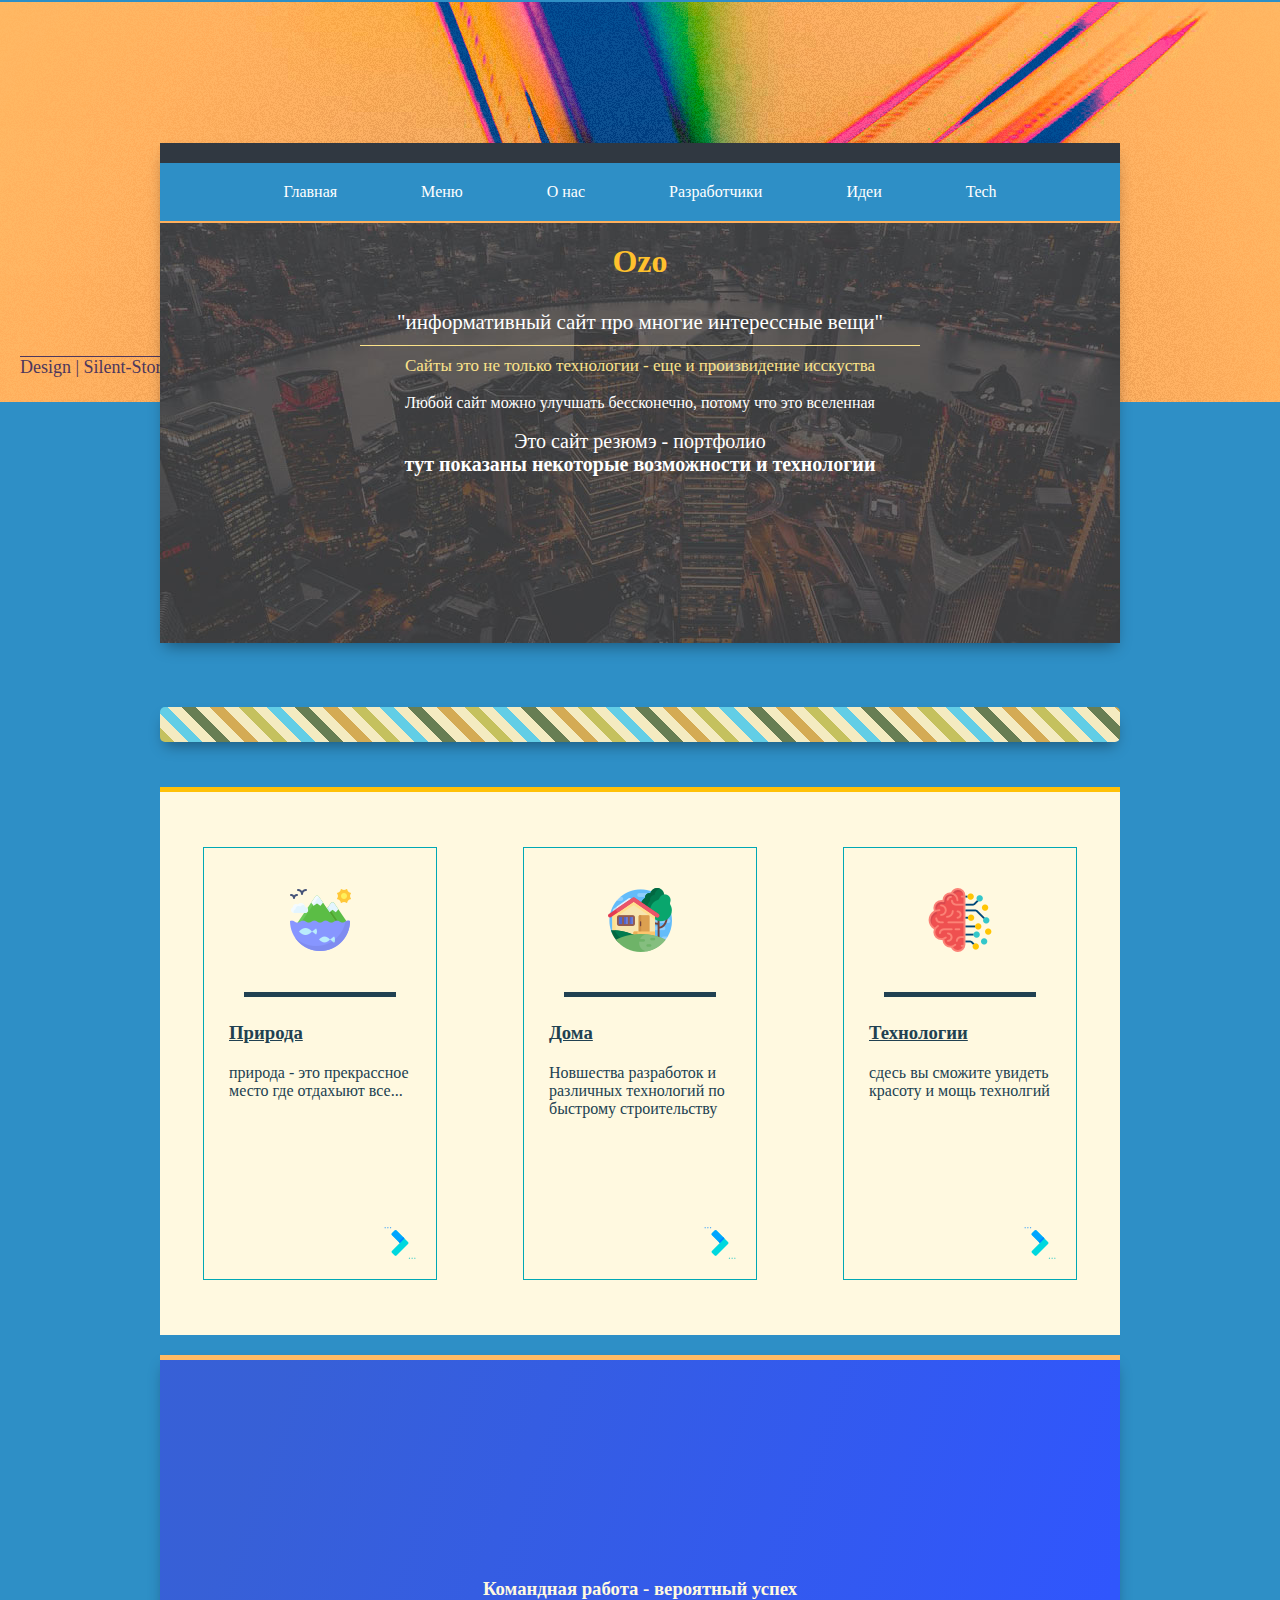
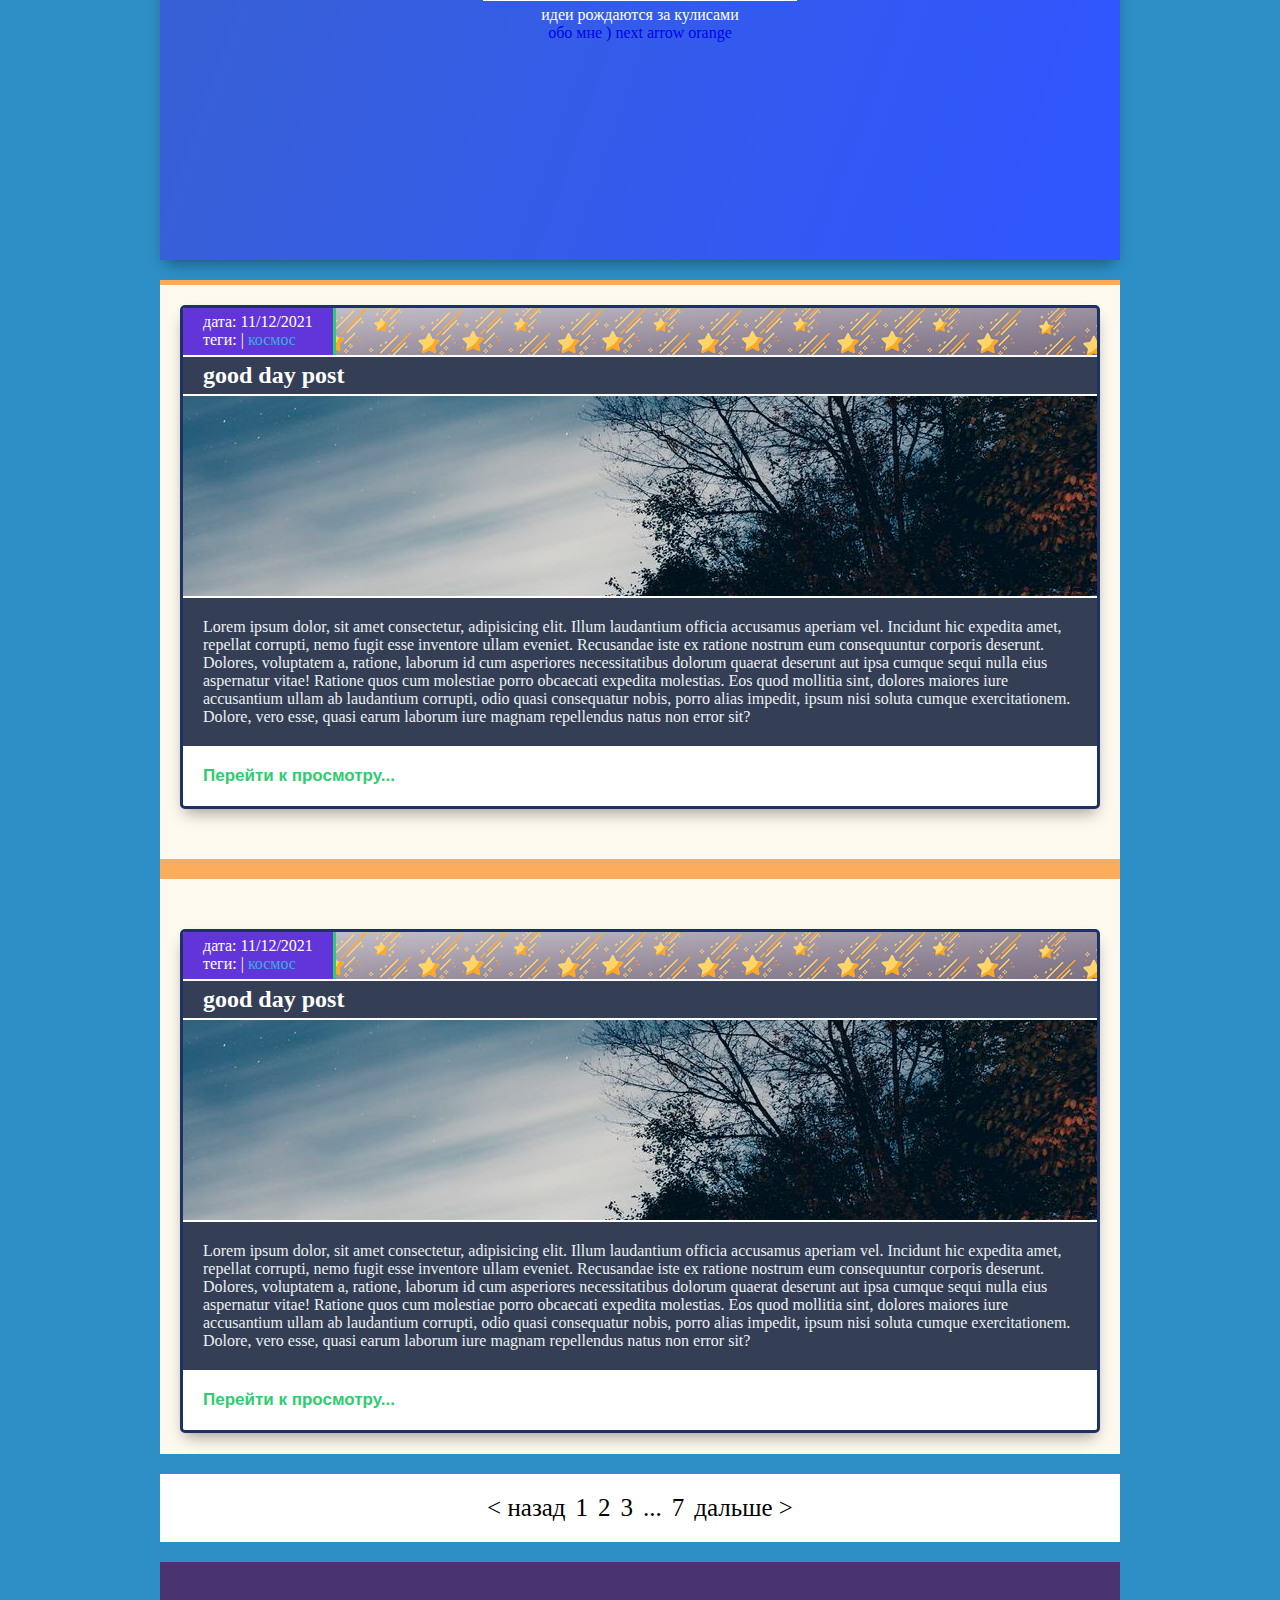
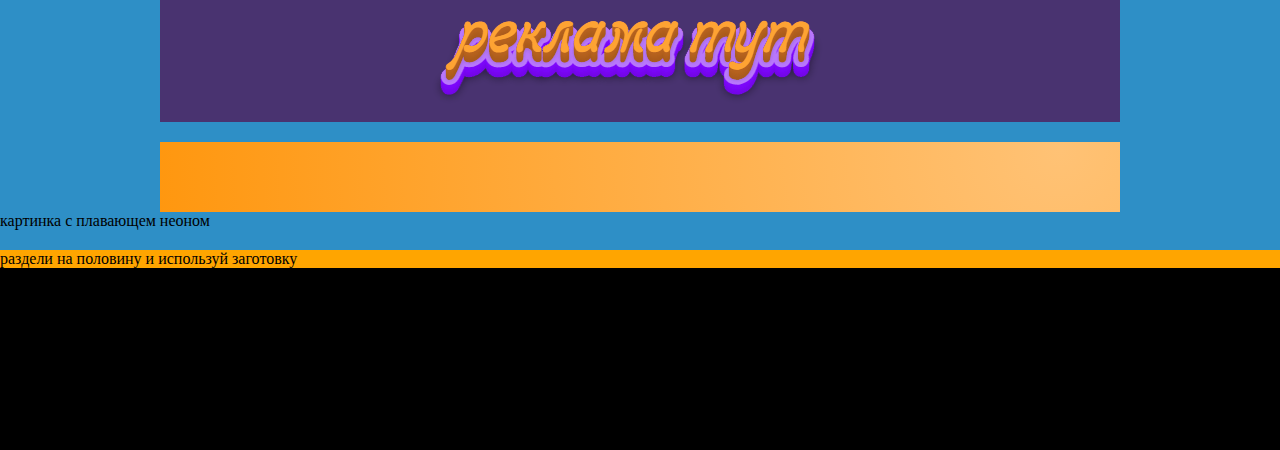
==== index.html @ 79d21754 "first project start 0.1.2v" ====
<!DOCTYPE html>
<html lang="en">
<head>
	<meta charset="UTF-8">
	<meta name="viewport" content="width=device-width, initial-scale=1.0">
	<title>ozo</title>
	<link rel="shortcut icon" href="images/icn.ico" type="image/x-icon">
	<link rel="stylesheet" href="css/main.css">
	<script defer src="js/custom.js"></script>
</head>
<body>
	<header>
		<div class="design_engine">
			<p>Design | Silent-Storm*</p>
		</div>
		<div class="hd">
			<div class="line_s">
			</div>
			<div class="menu">
				<ul>
					<li><a href="">Главная</a></li>
					<li><a class="but">Меню</a></li>
					<ul class="show_m">
						<li><a href="">спорт</a></li>
						<li><a href="">киберспорт</a></li>
						<li><a href="">путешествие</a></li>
						<li><a href="">технологии</a></li>
					</ul>
					<li><a href="">О нас</a></li>
					<li><a href="">Разработчики</a></li>
					<li><a href="">Идеи</a></li>
					<li><a href="">Tech</a></li>
				</ul>
			</div> <!-- and menu -->
			<div class="bot_menu">
				<h1>Ozo</h1>
				<p class="p_one">"информативный сайт про многие интерессные вещи"</p>
				<p class="p_two">
					Сайты это не только технологии - еще и произвидение исскуства 
				</p><br>
				<p>Любой сайт можно улучшать бессконечно, потому что это вселенная</p><br>
				<div class="goodday">
					<p>Это сайт резюмэ - портфолио</p>
					<b>тут показаны некоторые возможности и технологии</b>
				</div>
			</div>
		</div>
	</header>
	<!-- main center content -->
	<div class="wrapper_main">
		<div class="wp_week">
			<div class="decore_line"></div> <!-- decoration -->
			<div class="box_mini">
				<div class="wrapper_items">
					<div class="imt_m m1">
						<div class="bck-color-or-img  boxo-1">
							<img src="images/nature.png" alt="ico">
						</div>
							<div class="linx_dexc"></div>
						<div class="txt_content">
							<h3>Природа</h3>
							<p>природа - это прекрассное место где отдахыют все...</p>
						</div> <!-- end txt_content -->
						<div class="next_more">
							<a href="">
								<img src="images/right-arrow.png" alt="ico">
							</a>
						</div>
					</div>	
					<div class="imt_m m2">
						<div class="bck-color-or-img boxo-2">
							<img src="images/house.png" alt="ico">
						</div>
							<div class="linx_dexc"></div>
						<div class="txt_content">
							<h3>Дома</h3>
							<p>Новшества разработок и различных технологий по быстрому строительству</p>
						</div> <!-- end txt_content -->
						<div class="next_more">
							<a href="">
								<img src="images/right-arrow.png" alt="ico">
							</a>
						</div>
					</div>	
					<div class="imt_m m3">
						<div class="bck-color-or-img boxo-3">
							<img src="images/tech.png" alt="ico">
						</div>
							<div class="linx_dexc"></div>
						<div class="txt_content">
							<h3>Технологии</h3>
							<p>сдесь вы сможите увидеть красоту и мощь технолгий</p>
						</div> <!-- end txt_content -->
						<div class="next_more" id="more">
							<a href="">
								<img src="images/right-arrow.png" alt="ico">
							</a>
						</div>
					</div>
				</div> <!-- end wrapper_items -->	
			</div>
			<!-- end box_mini -->
			<div class="play_p">
				<div class="wp_tkt">
					<h3>Командная работа - вероятный успех</h3>
					<p>идеи рождаются за кулисами</p>
					<a href="#">обо мне ) next arrow orange</a>
				</div>
				<video  no-controls autoplay loop playsinline muted src="video/tst.mp4" >
				</video>
			</div> 
			<!-- end play_p -->
			<div class="content">
				<!-- популярность по просмотрам сравнивать -->
				<div class="sort"></div>
				<div class="boss_line_tikets">
					<ul style="display: none;">
						<li><a href="">adsasdasda</a></li>
						<li><a href="">asdasdasd</a></li>
						<li><a href="">asdasdas</a></li>
						<li><a href="">dsad</a></li>
					</ul>
				</div>

				<div class="post">
					<div class="line_tags_info">
						<div class="data">
							<p>дата: 11/12/2021</p>
							<p>теги: | <a href="">космос</a><span></span></span></p>
						</div> <!-- end data -->
					</div> <!-- end line_tags_info -->
					<div class="name">
						<h2>good day post</h2>
					</div>
					<div class="image_blog">
						<img src="images/page_itm.jpg" alt="alt">
					</div>
					<div class="text_large">
						<p>Lorem ipsum dolor, sit amet consectetur, adipisicing elit. Illum laudantium officia accusamus aperiam vel. Incidunt hic expedita amet, repellat corrupti, nemo fugit esse inventore ullam eveniet. Recusandae iste ex ratione nostrum eum consequuntur corporis deserunt. Dolores, voluptatem a, ratione, laborum id cum asperiores necessitatibus dolorum quaerat deserunt aut ipsa cumque sequi nulla eius aspernatur vitae! Ratione quos cum molestiae porro obcaecati expedita molestias. Eos quod mollitia sint, dolores maiores iure accusantium ullam ab laudantium corrupti, odio quasi consequatur nobis, porro alias impedit, ipsum nisi soluta cumque exercitationem. Dolore, vero esse, quasi earum laborum iure magnam repellendus natus non error sit?</p>
					</div> <!-- end text_large -->
					<div class="push">
						<b><a href="">Перейти к просмотру...</a></b>
						
					</div>
				</div> <!-- end post -->

					<div class="lnx"></div>

				<div class="post">
					<div class="line_tags_info">
						<div class="data">
							<p>дата: 11/12/2021</p>
							<p>теги: | <a href="">космос</a><span></span></span></p>
						</div> <!-- end data -->
					</div> <!-- end line_tags_info -->
					<div class="name">
						<h2>good day post</h2>
					</div>
					<div class="image_blog">
						<img src="images/page_itm.jpg" alt="alt">
					</div>
					<div class="text_large">
						<p>Lorem ipsum dolor, sit amet consectetur, adipisicing elit. Illum laudantium officia accusamus aperiam vel. Incidunt hic expedita amet, repellat corrupti, nemo fugit esse inventore ullam eveniet. Recusandae iste ex ratione nostrum eum consequuntur corporis deserunt. Dolores, voluptatem a, ratione, laborum id cum asperiores necessitatibus dolorum quaerat deserunt aut ipsa cumque sequi nulla eius aspernatur vitae! Ratione quos cum molestiae porro obcaecati expedita molestias. Eos quod mollitia sint, dolores maiores iure accusantium ullam ab laudantium corrupti, odio quasi consequatur nobis, porro alias impedit, ipsum nisi soluta cumque exercitationem. Dolore, vero esse, quasi earum laborum iure magnam repellendus natus non error sit?</p>
					</div> <!-- end text_large -->
					<div class="push">
						<b><a href="">Перейти к просмотру...</a></b>
						
					</div>
				</div> <!-- end post -->




			</div>
			<!-- end content -->
			<div class="paginate">
				<ul>
					<li><a href="">< назад </a></li>
					<li><a href="">1</a></li>
					<li><a href="">2</a></li>
					<li><a href="">3</a></li>
					<li><a href="">...</a></li>
					<li><a href="">7</a></li>
					<li><a href=""> дальше ></a></li>
				</ul>
			</div>
			<!-- end paginate -->

			<div class="random_news">
			<img src="images/download.gif" alt="gif">
			</div>
			<!-- end random_news -->
			<div class="dec_line_two"></div><!-- end dec_line_two -->
		</div> <!-- end wp_week -->
	</div>  <!-- end wrapper_main -->

	картинка с плавающем неоном
	<footer>
		<div class="lft">
			раздели на половину и используй заготовку 
		</div>
		тут будет футер 
		не знаю осилешь ли ты пагинацию
	</footer>


</body>

</html>
---- css/main.css ----
/**
* main style 
* WordPress style only
* 17 November 2020 year
* design original 
*/
@import url('http://fonts.cdnfonts.com/css/right-female');
/*custom style*/
 *{ padding: 0; margin: 0; list-style-type: none; text-decoration: none;} a {cursor: pointer;}
body { background: #2e8fc6; }
header { background-image: url(../images/m12.png); background-repeat: no-repeat; background-position: center; height: 400px; border-top: 2px solid #2e8fc6;}
.design_engine {
	padding: 20px;
	top: 335px;
	position: relative;
	z-index: 2;
}
.design_engine p {
	text-decoration: overline ;
	color: #4D375D;
	font-family: 'Right Female';
	font-size: 18px;
}
.line_s {background: #303841; height: 20px;}
.hd { position: relative; z-index: 2; height: 500px; width: 960px; background-image: url(../images/m4.jpg); margin: 0 auto; margin-top: 80px; box-shadow: 0px 8px 15px -5px  rgba(0,0,0,0.4);}
.menu, .bot_menu {text-align: center;}
.menu {background: #2e8fc6; }
.menu>ul>li, a {display: inline-block;}
.menu>ul>li {} .menu>ul>li:hover {background: #d2d86e;} 
.menu a {color: white; padding: 20px 40px;} .menu a:hover {color: black;}
.bot_menu{  border-top: 2px solid #FEB05E; color: white;}
.bot_menu h1 { color: #ffc12d; margin: 20px 0;}
.p_one { font-size: 21px; margin: 10px 200px; color: white; padding: 10px; border-bottom: 1px solid #fce38a;} .p_two {font-size: 17px; color: #fce38a; margin: 0 auto;}
.show_m { position: absolute; margin-left: 170px; background: #2e8fc6;}
.show_m li:hover {background: #d2d86e;}
/*.mpx_line { background: #5A67A6;  height: 40px; position: relative; top: 365px; z-index: 0; }*/
/*and header*/
/*wrappers*/
.wrapper_main {margin-top: 290px;}
.wp_week { width: 960px;  margin: 0 auto; 	}
/* end wrappers*/
.goodday {
	font-family: Calibri;
	font-size: 20px;
}
.decore_line {
	margin-bottom: 60px;
	background: repeating-linear-gradient(45deg, rgba(171,255,255, 0.8) 10px, transparent 10px, transparent 20px, rgba(0,186,255, 0.6) 20px, rgba(0,186,255, 0.6) 30px, transparent 30px, transparent 40px, rgba(10,53,10, 0.6) 40px, rgba(10,53,10,0.6) 50px, transparent 50px, transparent 60px, rgba(191,128,12, 0.6) 60px, rgba(191,128,12, 0.6) 70px, transparent 70px, transparent 80px, rgba(165,165,28, 0.6) 80px, rgba(165,165,28, 0.6) 90px, transparent 90px);
	background-color: #f4ebc1;
	height: 25px;
	position: relative;
	top: 15px;
	padding: 5px;
	border-radius: 5px;
	box-shadow: 0px 8px 15px -5px rgba(0,0,0,0.4);
}
.box_mini { 
	margin-bottom: 20px;
	background: #142F43;
}
.adv {
	text-align: center;
	background: red;
}
.wrapper_items {
	border-top: 5px solid #FFC107;
	background:  #FFF9E0;
	display: flex;
	justify-content: space-around;
}
.itm_line {
	width: 5px;
	height: 0px;
}
.bck-color-or-img {
	padding: 20px 0; 
	display: flex;
	justify-content: center;
}
.bck-color-or-img img, .next_more img {
	vertical-align: bottom;
}
.imt_m {
	padding: 20px;
	border: 1px solid #00A8B5;
	margin: 55px 5px;
	width: 20%;
	-webkit-transition: all 500ms ease;
	-moz-transition: all 500ms ease;
	-ms-transition: all 500ms ease;
	-o-transition: all 500ms ease;
	transition: all 500ms ease;
}
.imt_m:hover {
	background: #CEE5D0;
}
.txt_content {
	font-family: Calibri;
	padding: 5px;
	height: 200px;
	color: #214151;
}
.txt_content h3 {
	text-decoration: underline;
	padding: 0 0 20px 0;
}
.linx_dexc {
	margin: 20px;
	display: flex;
	height: 5px;
	background: #214151;
}

.next_more {
	display: flex;
	justify-content: flex-end;
	/*height: 50px;*/
}
.play_p {
	height: 500px;
	border-top: 5px solid #FFBA64;
	overflow: hidden;
	margin: 20px 0;
	background: #303841;
	box-shadow: 0px 8px 15px -5px rgba(0,0,0,0.4);
}

.play_p video {
	bottom: 500px;
	vertical-align: top;
	position: relative;
	width: 960px;
}
.wp_tkt {
	display: flex;
	justify-content: center;
	flex-direction: column;
	align-items: center;
	position: relative;
	height: 500px;
	width: 960px;
	z-index: 5;
	background-image: linear-gradient( 109.6deg,  rgba(57,106,252,0.8) 11.2%, rgba(48,86,253,1) 91.1% );
}
.wp_tkt h3 {
	color: #FFF9E0;
	border-bottom: 1px solid white;
}
.wp_tkt p {
	color: white;
	padding-top: 5px;
}

.line_hd_text {padding: 5px; border-top: 5px solid #FFC107; }
.content {
	position: relative;
	padding-bottom: 1px;
	vertical-align: bottom;
	background:  #FEF9EF;
}
 /*tags*/
.line_tags_info {
	background: #2D46B9;
	background-image: url(../images/star_back.jpg);
	display: flex;
	justify-content: space-between;
	border-bottom: 2px solid #fff;
}
.name {color: white; padding: 5px 20px;}
.image_blog {
	border-bottom: 2px solid white;
	border-top: 2px solid white;
	height: 200px;
}
.text_large {padding: 20px; color: #ecf0f1;}
.data { background:  #6235DB; padding: 5px 20px; color: white; border-right: 3px solid #2ecc71; } .data a {color: #35AEDB; border-bottom: 1px solid #6235DB;} .data a:hover {border-bottom: 1px solid #35AEDB;}
.wp_blocks {
	height: 20px;
	width: 20px;
	background: white;
	border: 2px solid #7F7C82;
	border-radius: 5px;
}
.boxis1, .boxis2, .boxis3, .boxis4 {
	vertical-align: top;
	display: inline-block;
	float: right;
	height: 10px;
	width: 10px;
	margin: 0;
	padding: 0;
}
.sort {margin-bottom: 20px;border-bottom: 5px solid #FBAC5D;}
.tags {
	padding: 10px 20px;
	display: flex;
	justify-content: flex-end;
	background: #FEF9EF;
}
.tags p { margin-right: 5px; color: #FF7800; font-size: 20px;  border-bottom: 2px solid #FF7800;}

.boxis1 { background: #C85C5C; }
.boxis2 { background: #FFAB4C; }
.boxis3 { background: #DAD992; }
.boxis4 { background: #3DB2FF; }
/*end tags*/
.post {
	overflow: hidden;
	margin: 20px;
	border-radius: 5px;
 	border: 3px solid #1E3163;
 	background: #343F56;
 	box-shadow: 0px 8px 15px -5px rgba(0,0,0,0.4);
}
.lnx {
	background: #FBAC5D;
	margin: 50px 0;
	height: 20px;
}
.paginate {
	padding: 20px;
	margin: 20px 0 20px 0;
	background: #fff;
}
.paginate ul {
	display: flex;
	justify-content: center;
}
.paginate ul li {
	margin: 0 5px;
}
.paginate ul li a {
	color: #000;
	font-family: calibri;
	font-size: 25px;
}

.paginate ul li a:hover {
	color: #2E8FC6;
}

.dec_line_two {
	background-image: radial-gradient( circle farthest-corner at 93.8% 11.4%,  rgba(255,194,117,1) 0%, rgba(255,151,15,1) 100.3% );
	height: 70px;
}
.push {
	padding: 20px;
	background: white;
}
.push a {	
	font-family: Arial;
	font-size: 17px;
	color:  #2ecc71;
}
.push a:hover {color: orange;}
.random_news {
	text-align: center;
	margin: 20px 0;
	background: #493370;
}

.random_news img {
	vertical-align: top;
}
#blue_create {
	border: 2px solid black;
}

footer {
	margin-top: 20px;
	background: black;
	height: 200px;
}
.lft {
	background: orange;
}
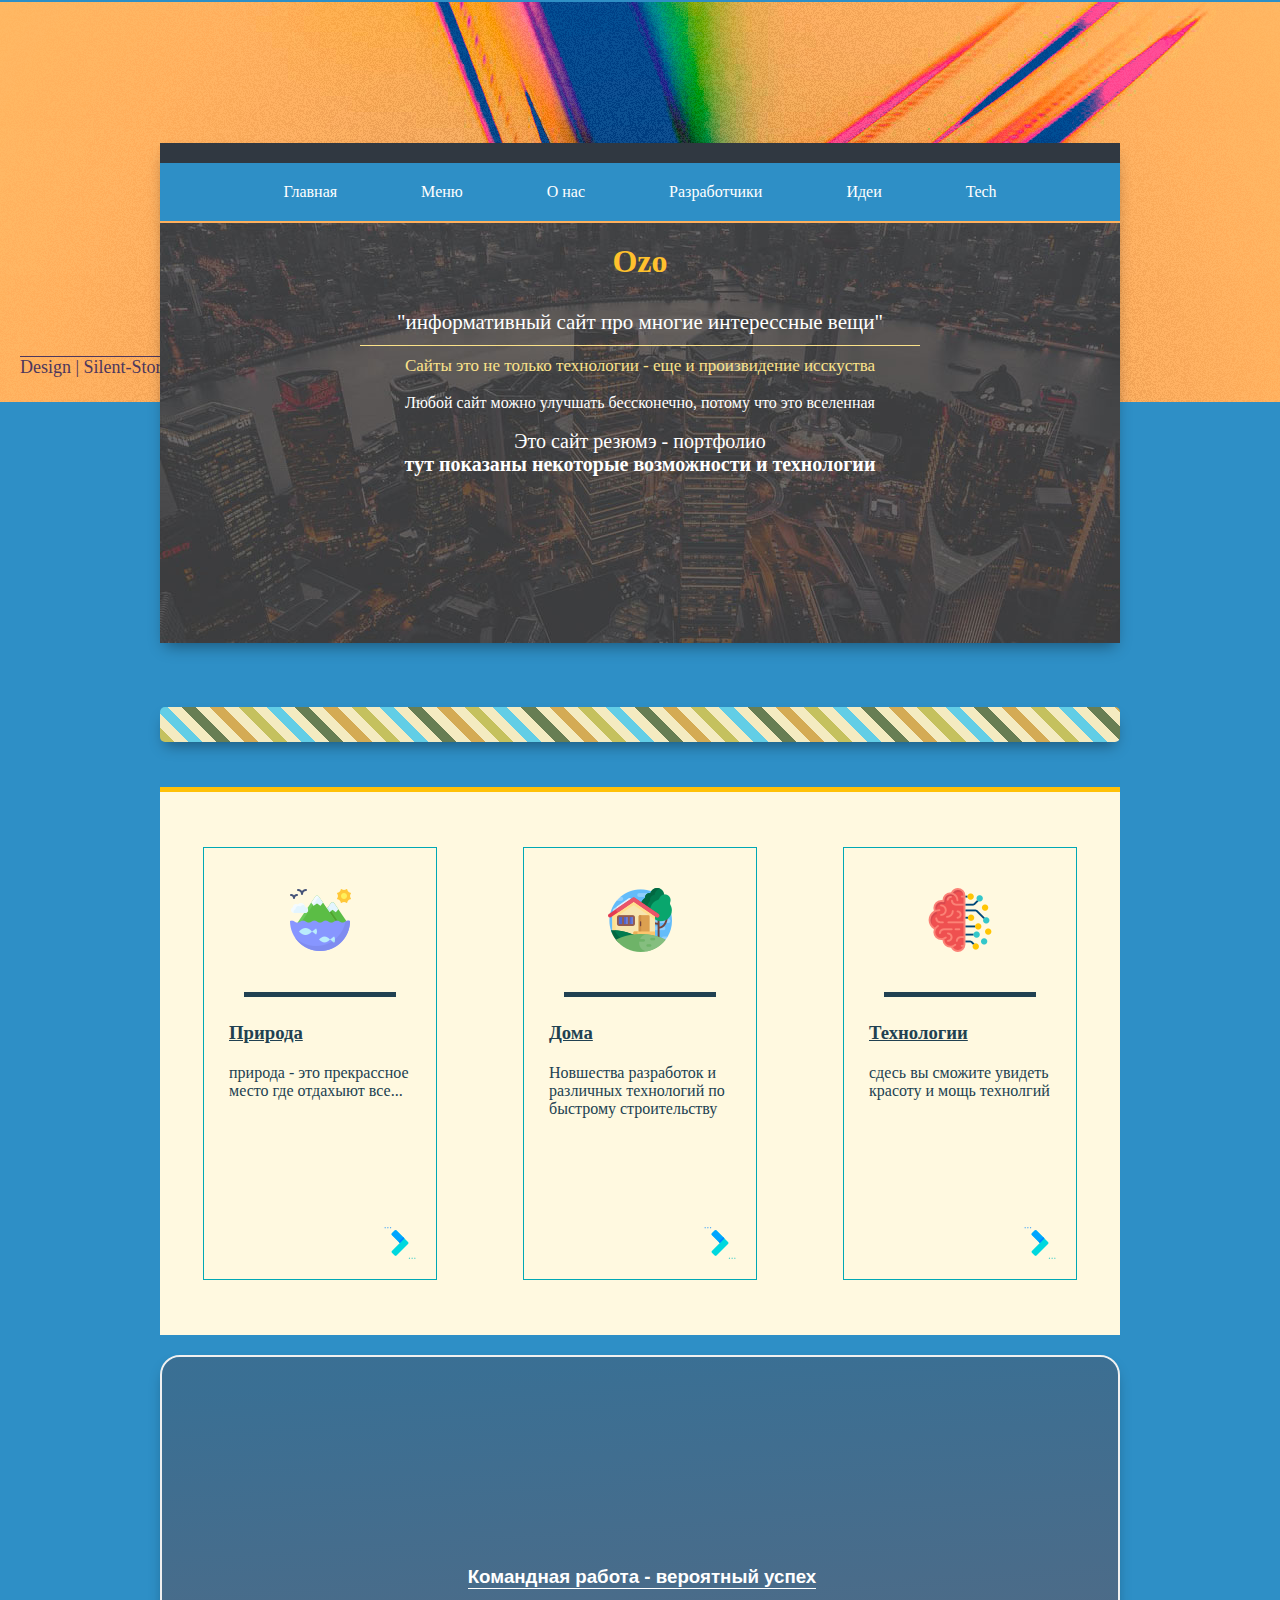
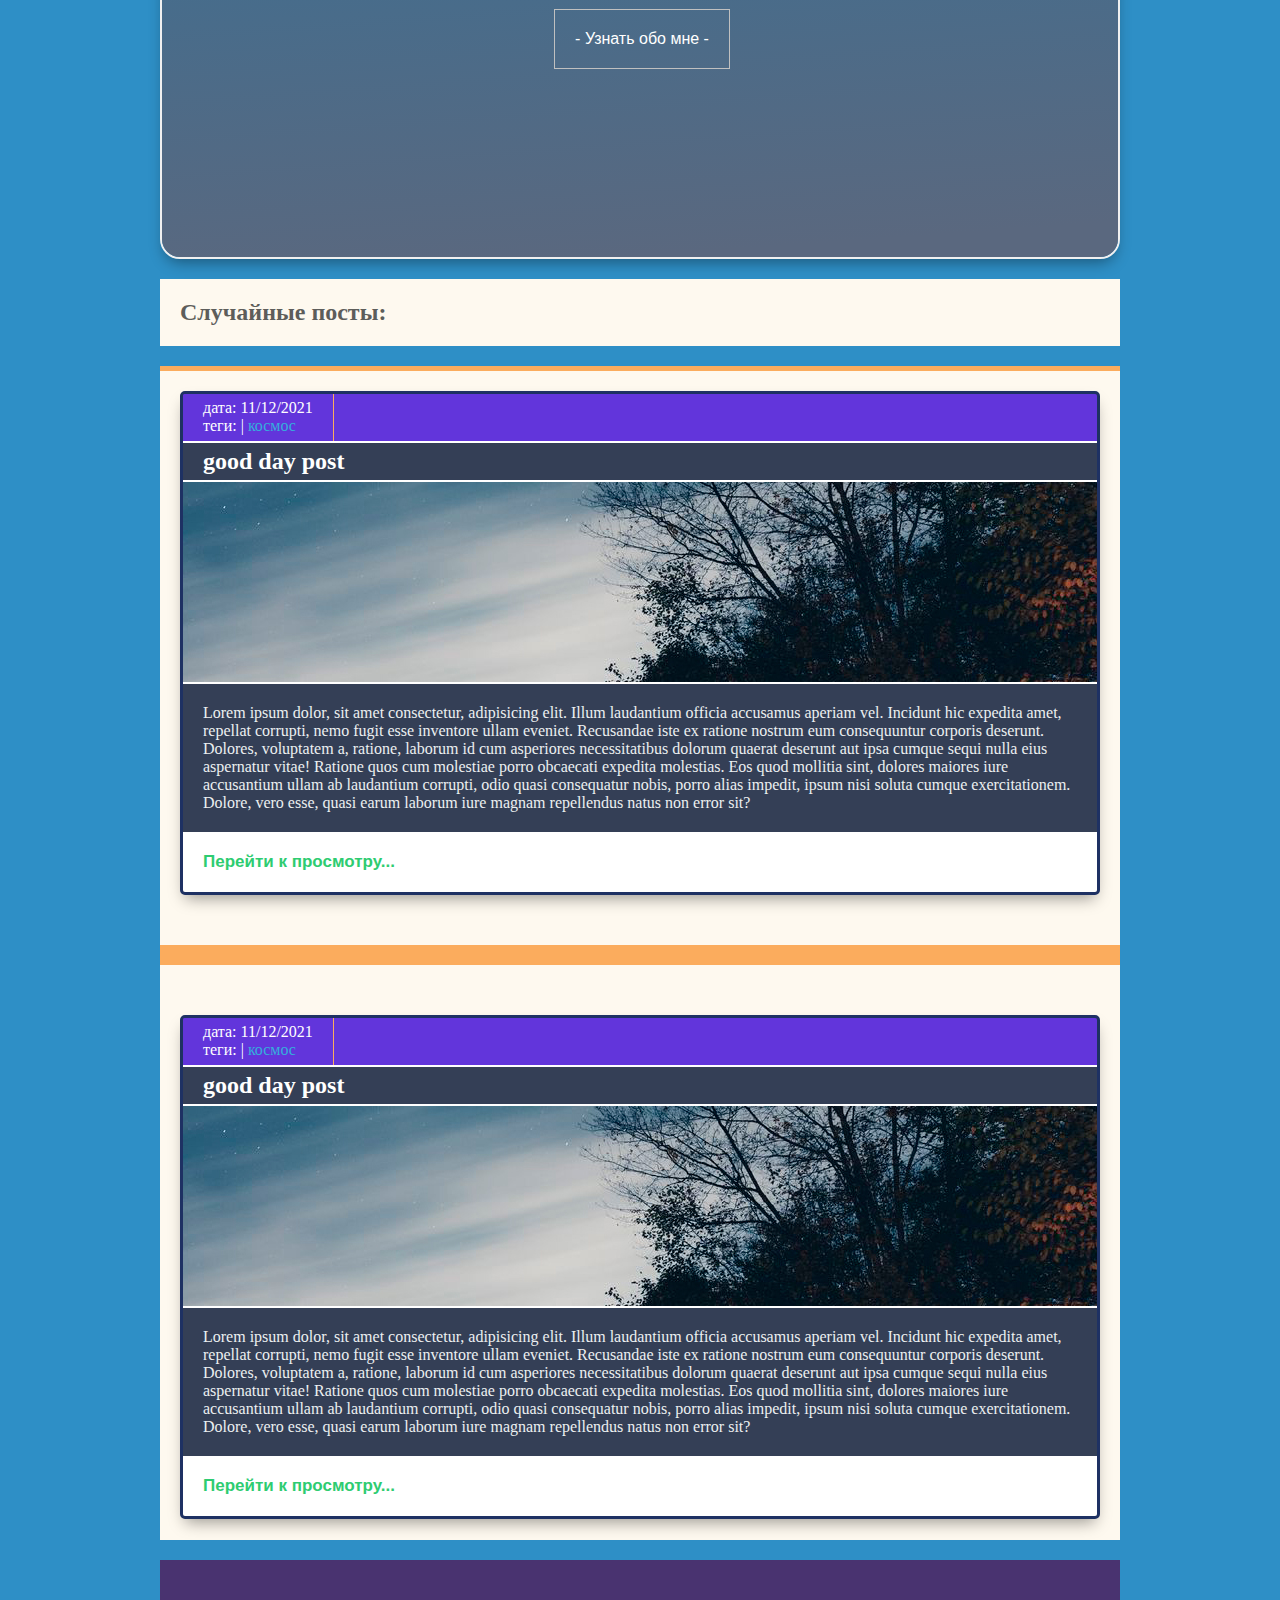
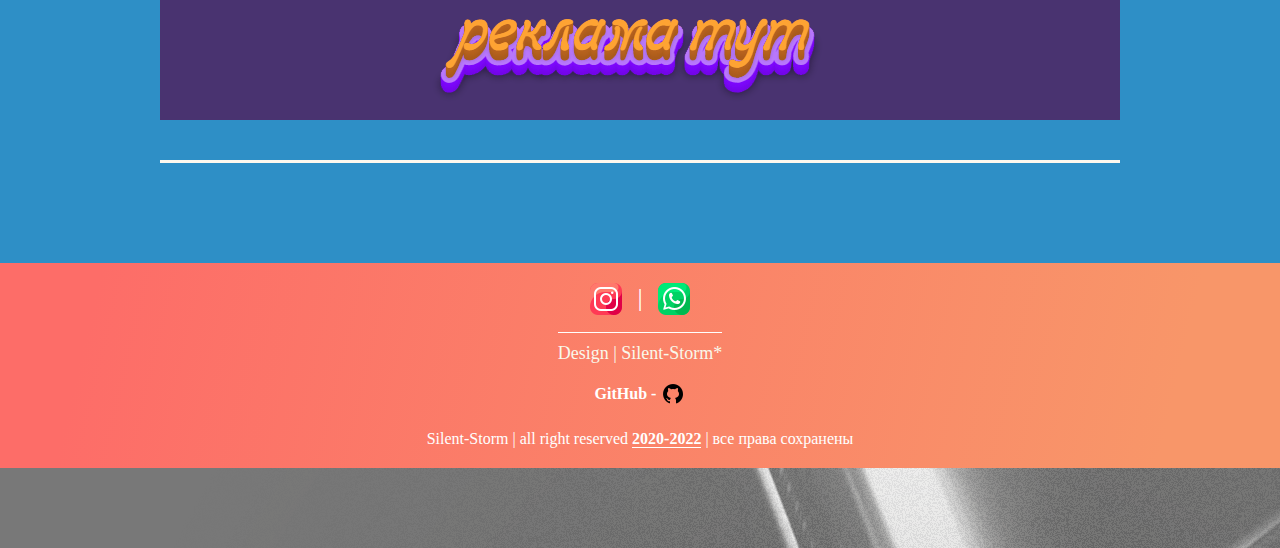
==== commit 2c322214: "add otherthings" ====
--- a/index.html
+++ b/index.html
@@ -103,13 +103,20 @@
 			<div class="play_p">
 				<div class="wp_tkt">
 					<h3>Командная работа - вероятный успех</h3>
-					<p>идеи рождаются за кулисами</p>
-					<a href="#">обо мне ) next arrow orange</a>
-				</div>
+					<div class="link_here">
+						<a href="#"> - Узнать обо мне - </a>
+					</div>
+				</div> <!-- end wp_tkt -->
 				<video  no-controls autoplay loop playsinline muted src="video/tst.mp4" >
 				</video>
 			</div> 
 			<!-- end play_p -->
+
+
+				<div class="name-page">
+				<h2>Случайные посты:</h2>
+			</div>
+
 			<div class="content">
 				<!-- популярность по просмотрам сравнивать -->
 				<div class="sort"></div>
@@ -164,16 +171,11 @@
 					</div> <!-- end text_large -->
 					<div class="push">
 						<b><a href="">Перейти к просмотру...</a></b>
-						
 					</div>
 				</div> <!-- end post -->
-
-
-
-
 			</div>
 			<!-- end content -->
-			<div class="paginate">
+		<!-- 	<div class="paginate">
 				<ul>
 					<li><a href="">< назад </a></li>
 					<li><a href="">1</a></li>
@@ -183,7 +185,7 @@
 					<li><a href="">7</a></li>
 					<li><a href=""> дальше ></a></li>
 				</ul>
-			</div>
+			</div> -->
 			<!-- end paginate -->
 
 			<div class="random_news">
@@ -193,17 +195,33 @@
 			<div class="dec_line_two"></div><!-- end dec_line_two -->
 		</div> <!-- end wp_week -->
 	</div>  <!-- end wrapper_main -->
-
-	картинка с плавающем неоном
 	<footer>
-		<div class="lft">
-			раздели на половину и используй заготовку 
-		</div>
-		тут будет футер 
-		не знаю осилешь ли ты пагинацию
+		<div class="content_one">
+			<div class="center_position">
+				<div class="icons">
+					<a href="#">
+						<img src="images/instagram.png">
+					</a> |
+					<a href="#whatsapp" title="87072243026">
+						<img src="images/whatsapp.png" alt="">
+					</a>
+				</div>
+				<div class="dsgn">
+					<p>Design | Silent-Storm*</p>
+				</div><br>
+				<div class="dsgn">
+					<b>GitHub - </b> 
+					<a href="#">
+						<img src="images/git.png" alt="git">	
+					</a>
+				</div>
+				<div class="mangomop">
+					<p>Silent-Storm | all right reserved <b>2020-2022</b> | все права сохранены</p>
+				</div>
+			</div>
+		</div> <!-- end content_one -->
+		<div class="content_bckgro"></div> <!-- just decoration -->
 	</footer>
 
-
 </body>
-
 </html>--- a/css/main.css
+++ b/css/main.css
@@ -118,14 +118,19 @@
 }
 .play_p {
 	height: 500px;
-	border-top: 5px solid #FFBA64;
+	border-top: 2px solid #f0f0f0;
+	border-left: 2px solid #f0f0f0;
+	border-right: 2px solid #f0f0f0;
+	border-bottom: 2px solid #f0f0f0;
+	border-radius: 20px;
 	overflow: hidden;
 	margin: 20px 0;
-	background: #303841;
+	/*background: #303841;*/
 	box-shadow: 0px 8px 15px -5px rgba(0,0,0,0.4);
 }
 
 .play_p video {
+	overflow: hidden;
 	bottom: 500px;
 	vertical-align: top;
 	position: relative;
@@ -133,6 +138,7 @@
 }
 .wp_tkt {
 	display: flex;
+	font-family: Arial;
 	justify-content: center;
 	flex-direction: column;
 	align-items: center;
@@ -140,15 +146,26 @@
 	height: 500px;
 	width: 960px;
 	z-index: 5;
-	background-image: linear-gradient( 109.6deg,  rgba(57,106,252,0.8) 11.2%, rgba(48,86,253,1) 91.1% );
+	background-image: linear-gradient( 175.9deg,  rgba(70,80,98,0.5) 7%, rgba(90,104,127,1) 93.8% );
 }
 .wp_tkt h3 {
-	color: #FFF9E0;
+	margin: 20px 0;
+	color: #fff;
 	border-bottom: 1px solid white;
 }
 .wp_tkt p {
+	display: flex;
+	justify-content: flex-start;
+	color: silver;
+	padding: 5px 0;
+}
+.link_here>a {
 	color: white;
-	padding-top: 5px;
+	padding: 20px;
+	border: 1px solid silver;
+}
+.link_here>a:hover {
+	background: rgba(251,172,93,0.5);
 }
 
 .line_hd_text {padding: 5px; border-top: 5px solid #FFC107; }
@@ -158,10 +175,22 @@
 	vertical-align: bottom;
 	background:  #FEF9EF;
 }
+
+.name-page {
+	margin-bottom: 20px;
+	background: #FEF9EF;
+}
+.name-page h2 {
+
+	padding: 20px;
+	color: #5d5d5a;
+}
+
+
  /*tags*/
 .line_tags_info {
-	background: #2D46B9;
-	background-image: url(../images/star_back.jpg);
+	background: #6235DB;
+	/*background-image: url(../images/star_back.jpg);*/
 	display: flex;
 	justify-content: space-between;
 	border-bottom: 2px solid #fff;
@@ -173,7 +202,7 @@
 	height: 200px;
 }
 .text_large {padding: 20px; color: #ecf0f1;}
-.data { background:  #6235DB; padding: 5px 20px; color: white; border-right: 3px solid #2ecc71; } .data a {color: #35AEDB; border-bottom: 1px solid #6235DB;} .data a:hover {border-bottom: 1px solid #35AEDB;}
+.data { background:  #6235DB; padding: 5px 20px; color: white; border-right: 1px solid #FBAC5D; } .data a {color: #35AEDB; border-bottom: 1px solid #6235DB;} .data a:hover {border-bottom: 1px solid #35AEDB;} 
 .wp_blocks {
 	height: 20px;
 	width: 20px;
@@ -220,7 +249,7 @@
 .paginate {
 	padding: 20px;
 	margin: 20px 0 20px 0;
-	background: #fff;
+	background: #FDF8EE;
 }
 .paginate ul {
 	display: flex;
@@ -229,19 +258,25 @@
 .paginate ul li {
 	margin: 0 5px;
 }
+
 .paginate ul li a {
-	color: #000;
+	vertical-align: top;
+	color: #393c83;
 	font-family: calibri;
 	font-size: 25px;
-}
-
+	padding: 10px;
+	border: 2px solid orange;
+	border-radius: 20px;
+	transition: 0.3s ease all;
+}
 .paginate ul li a:hover {
-	color: #2E8FC6;
+	color: #fff;
+	background: #272121;
 }
 
 .dec_line_two {
-	background-image: radial-gradient( circle farthest-corner at 93.8% 11.4%,  rgba(255,194,117,1) 0%, rgba(255,151,15,1) 100.3% );
-	height: 70px;
+	margin: 40px 0 0px 0;
+	border-top: 3px solid #FDF8EE;
 }
 .push {
 	padding: 20px;
@@ -258,19 +293,61 @@
 	margin: 20px 0;
 	background: #493370;
 }
-
 .random_news img {
 	vertical-align: top;
 }
 #blue_create {
 	border: 2px solid black;
 }
-
 footer {
-	margin-top: 20px;
-	background: black;
-	height: 200px;
-}
-.lft {
-	background: orange;
+	margin-top: 100px;
+}
+.dsgn {
+	display: flex;
+	justify-content: center;
+}
+.dsgn p {
+	border-top: 1px solid white;
+	margin-top: 10px;
+	padding-top: 10px;
+	color: #f9f8eb;
+	font-family: 'Right Female';
+	font-size: 18px;
+}
+.dsgn b {
+	padding-top: 3px;
+	padding-right: 5px;
+}
+.dsgn a {
+	/*background: red;*/
+	padding-bottom: 20px;
+}
+.content_one {
+	padding: 20px;
+	display: flex;
+	justify-content: center;
+	background-image: linear-gradient( 103.3deg,  rgba(253,109,104,1) 7.7%, rgba(248,150,105,1) 90.8% );
+}
+.icons {
+	font-size: 26px;
+	display: flex;
+	justify-content: center;
+}
+.icons img {
+	padding: 0 15px;
+}
+.center_position {
+	color: #fff;
+	width: 960px;
+}
+.content_bckgro {
+	height: 80px;
+	background-image: url(../images/m10.png);
+}
+.mangomop {
+	display: flex;
+	justify-content: center;
+}
+.mangomop b {
+	border-bottom: 1px solid white;
 }